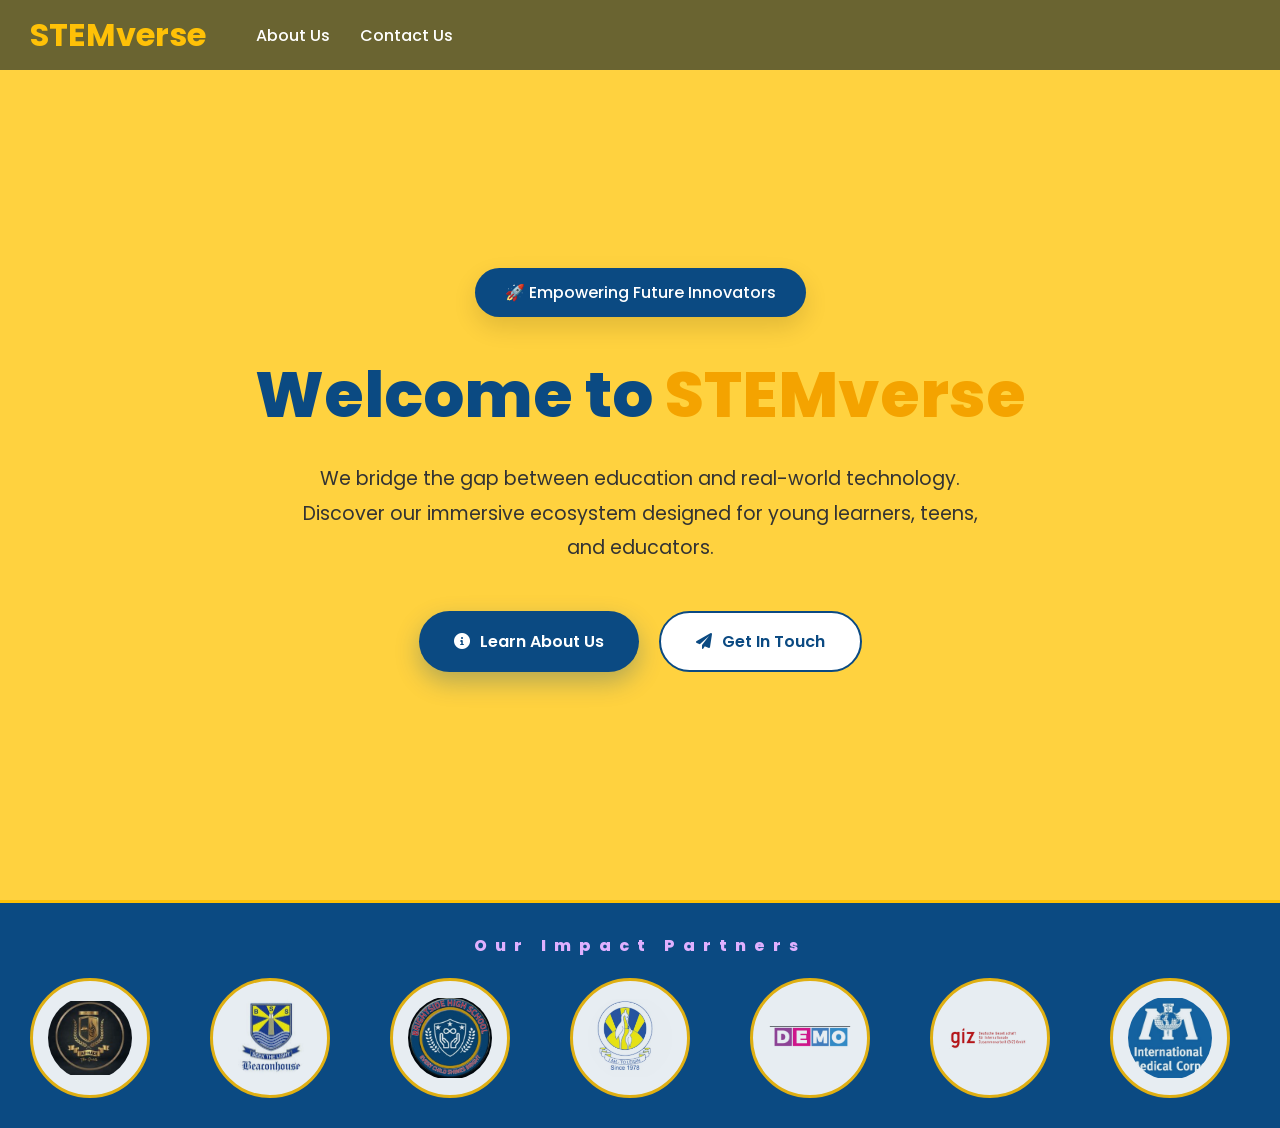
==== index.html @ 9ffaee5b "Initial commit: STEMverse static website Three-page marketing site (landing, about, contact) with fi" ====
<!DOCTYPE html>
<html lang="en">
<head>
    <!-- Google tag (gtag.js) -->
    <script async src="https://www.googletagmanager.com/gtag/js?id=G-2R2STJKQ87"></script>
    <script>
      window.dataLayer = window.dataLayer || [];
      function gtag(){dataLayer.push(arguments);}
      gtag('js', new Date());
      gtag('config', 'G-2R2STJKQ87');
    </script>
    <meta charset="UTF-8">
    <meta name="viewport" content="width=device-width, initial-scale=1.0">
    <title>Welcome to STEMverse</title>
    <link rel="stylesheet" href="index.css">
    <link rel="stylesheet" href="https://cdnjs.cloudflare.com/ajax/libs/font-awesome/6.0.0/css/all.min.css">
</head>
<body class="event-landing-body">

    <!-- Event Optimized Navigation -->
    <nav class="navbar">
        <div class="nav-left">
            <a href="index.html" class="logo">STEMverse</a>
            <div class="nav-links">
                <a href="home.html" class="nav-link">About Us</a>
                <a href="contactus.html" class="nav-link">Contact Us</a>
            </div>
        </div>
    </nav>

    <!-- Hero Showcase Section -->
    <main class="hero-container">
        <div class="hero-content">
            <div class="brand-badge">🚀 Empowering Future Innovators</div>
            <h1 class="hero-title">Welcome to <span class="highlight-text">STEMverse</span></h1>
            <p class="hero-subtitle">
                We bridge the gap between education and real-world technology. Discover our immersive ecosystem designed for young learners, teens, and educators.
            </p>
            
            <!-- Clear Event Action Hub -->
            <div class="cta-group">
                <a href="home.html" class="cta-btn primary-btn">
                    <i class="fa-solid fa-circle-info"></i> Learn About Us
                </a>
                <a href="contactus.html" class="cta-btn secondary-btn">
                    <i class="fa-solid fa-paper-plane"></i> Get In Touch
                </a>
            </div>
        </div>
    </main>

    <!-- Social Proof Partners Slider -->
    <footer class="partners-footer">
        <span class="footer-label">Our Impact Partners</span>
        <div class="logo-slider">
            <div class="logo-track">
                <img src="logos/alhadi.png" alt="Partner">
                <img src="logos/becaonhouse.png" alt="Partner">
                <img src="logos/brightside.png" alt="Partner">
                <img src="logos/city.png" alt="Partner">
                <img src="logos/demo.png" alt="Partner">
                <img src="logos/giz.png" alt="Partner">
                <img src="logos/internationalmedicalcorps.png" alt="Partner">
                <img src="logos/NICisb.png" alt="Partner">
                <img src="logos/niclogo.png" alt="Partner">
                <img src="logos/NUST.png" alt="Partner">
                <img src="logos/ontariotech.png" alt="Partner">
                <img src="logos/pakchina.png" alt="Partner">
            </div>
        </div>
    </footer>

    <script src="index.js"></script>
</body>
</html>
---- index.css ----
/* ==========================
   STEMverse Landing Page
========================== */

@import url('https://fonts.googleapis.com/css2?family=Poppins:wght@300;400;500;600;700;800&display=swap');

*{
    margin:0;
    padding:0;
    box-sizing:border-box;
}

html{
    scroll-behavior:smooth;
}

body{
    font-family:'Poppins',sans-serif;
    background:#FFD23F;
    color:#17324D;
    overflow-x:hidden;
}

/* ==========================
   NAVBAR
========================== */

.navbar{
  background-color: #003c71;
    display: flex;
    justify-content: space-between;
    align-items: center;
    padding: 0 30px;
    height: 70px;
    position: fixed;
    left: 0;
    width: 100%;
    top: 0;
    z-index: 1000;
}

.nav-left{
    display:flex;
    align-items:center;
    gap:50px;
}

.logo{
    text-decoration:none;
    color:#FFC107;
    font-size:2rem;
    font-weight:700;
}

.nav-links{
    display:flex;
    gap:30px;
}

.nav-link{
    text-decoration:none;
    color:white;
    font-weight:500;
    transition:.3s;
    position:relative;
}

.nav-link::after{
    content:"";
    position:absolute;
    width:0%;
    height:2px;
    background:#FFD23F;
    left:0;
    bottom:-6px;
    transition:.3s;
}

.nav-link:hover{
    color:#FFD23F;
}

.nav-link:hover::after{
    width:100%;
}

/* ==========================
   HERO
========================== */

.hero-container{
    min-height:100vh;
    display:flex;
    justify-content:center;
    align-items:center;
    text-align:center;
    padding:140px 8% 100px;
}

.hero-content{
    max-width:900px;
    animation:fadeUp 1s ease;
}

.brand-badge{
    display:inline-block;
    background:#0B4A82;
    color:white;
    padding:12px 30px;
    border-radius:40px;
    margin-bottom:30px;
    font-weight:500;
    box-shadow:0 10px 25px rgba(0,0,0,.12);
}

.hero-title{
    font-size:4rem;
    color:#0B4A82;
    margin-bottom:20px;
    font-weight:800;
}

.highlight-text{
    color:#F4A300;
}

.hero-subtitle{
    font-size:1.2rem;
    color:#333;
    line-height:1.8;
    max-width:700px;
    margin:0 auto 45px;
}

/* ==========================
   BUTTONS
========================== */

.cta-group{
    display:flex;
    justify-content:center;
    gap:20px;
    flex-wrap:wrap;
}

.cta-btn{
    text-decoration:none;
    padding:16px 35px;
    border-radius:50px;
    font-size:1rem;
    font-weight:600;
    display:flex;
    align-items:center;
    gap:10px;
    transition:.35s;
}

.primary-btn{
    background:#0B4A82;
    color:white;
    box-shadow:0 10px 25px rgba(11,74,130,.3);
}

.primary-btn:hover{
    transform:translateY(-5px);
    background:#083A65;
}

.secondary-btn{
    background:white;
    color:#0B4A82;
    border:2px solid #0B4A82;
}

.secondary-btn:hover{
    background:#0B4A82;
    color:white;
    transform:translateY(-5px);
}

/* ==========================
   FOOTER
========================== */
.partners-footer {
    background: #0B4A82; /* UPDATED: Deep Purple Background */
    padding: 30px 0;
    width: 100%;
    overflow: hidden; 
    border-top: 3px solid #FFC107; /* Updated to Gold to pop against the purple */
    text-align: center;
}

.footer-label {
    display: block;
    margin-bottom: 20px;
    font-weight: 800;
    letter-spacing: 8px;
    color: #E0B0FF; /* Updated to a concrete Mauve/Lavender hex so it is visible */
}

/* The window through which logos move */
.logo-slider {
    width: 100%;
    display: flex;
    overflow: hidden;
}

/* THE MOVING PART */
.logo-track {
    display: flex;
    width: calc(200px * 10); 
    animation: slideLogos 50s linear infinite;
}

.logo-slider:hover .logo-track,
.logo-slider:active .logo-track,
.logo-slider:focus .logo-track {
    animation-play-state: paused;
    cursor: pointer; 
}

.logo-track img {
    width: 120px;            
    height: 120px;           
    flex-shrink: 0;          
    aspect-ratio: 1 / 1;     

    object-fit: contain;     
    padding: 15px;           
    background-color: white; 
    
    border-radius: 50%;      
    border: 3px solid #f7BA06; 
    
    margin: 0 30px;
    opacity: 0.9;
    transition: transform 0.3s ease, border-color 0.3s ease;
}

.logo-track img:hover {
    transform: scale(1.1);
    border-color: #00FFFF; /* Replaced variable with standard Neon Cyan hex */
    opacity: 1;
}

/* THE MECHANISM */
@keyframes slideLogos {
    0% {
        transform: translateX(0);
    }
    100% {
        transform: translateX(calc(-200px * 5));
    }
}

/* ==========================
   ANIMATIONS
========================== */

@keyframes fadeUp{
    from{
        opacity:0;
        transform:translateY(40px);
    }
    to{
        opacity:1;
        transform:translateY(0);
    }
}

@keyframes scroll{
    from{
        transform:translateX(0);
    }
    to{
        transform:translateX(-50%);
    }
}
@media (max-width: 600px) {
    .navbar {
        /* Keep it stacked, but align everything to the left */
        height: auto;
        padding: 15px;
        flex-direction: column; /* Stacks logo on top of links */
        gap: 10px;
    }

    .nav-left {
        /* Aligns your logo and links to the start of the container */
        align-items: flex-start; 
        width: 100%;
    }

    .nav-links {
        /* Ensures links are also pushed to the left */
        justify-content: flex-start; 
        width: 100%;
    }
}
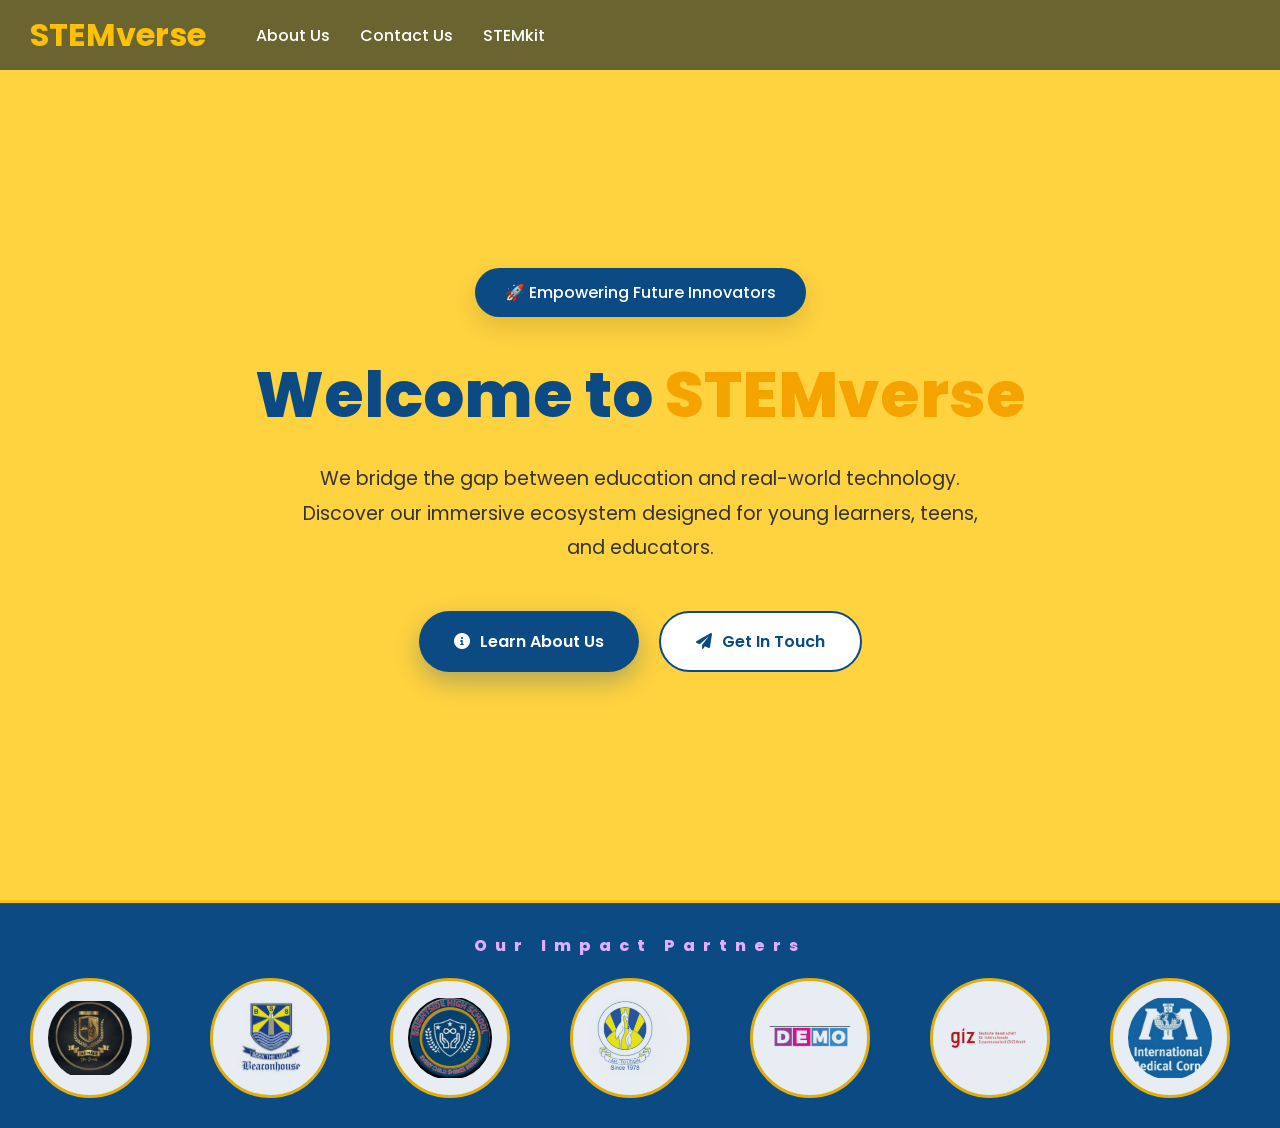
==== commit eae29cfa: "Add new webpage and update navigation" ====
--- a/index.html
+++ b/index.html
@@ -24,6 +24,7 @@
             <div class="nav-links">
                 <a href="home.html" class="nav-link">About Us</a>
                 <a href="contactus.html" class="nav-link">Contact Us</a>
+                <a href="junior-robotics.html" class="nav-link">STEMkit</a>
             </div>
         </div>
     </nav>
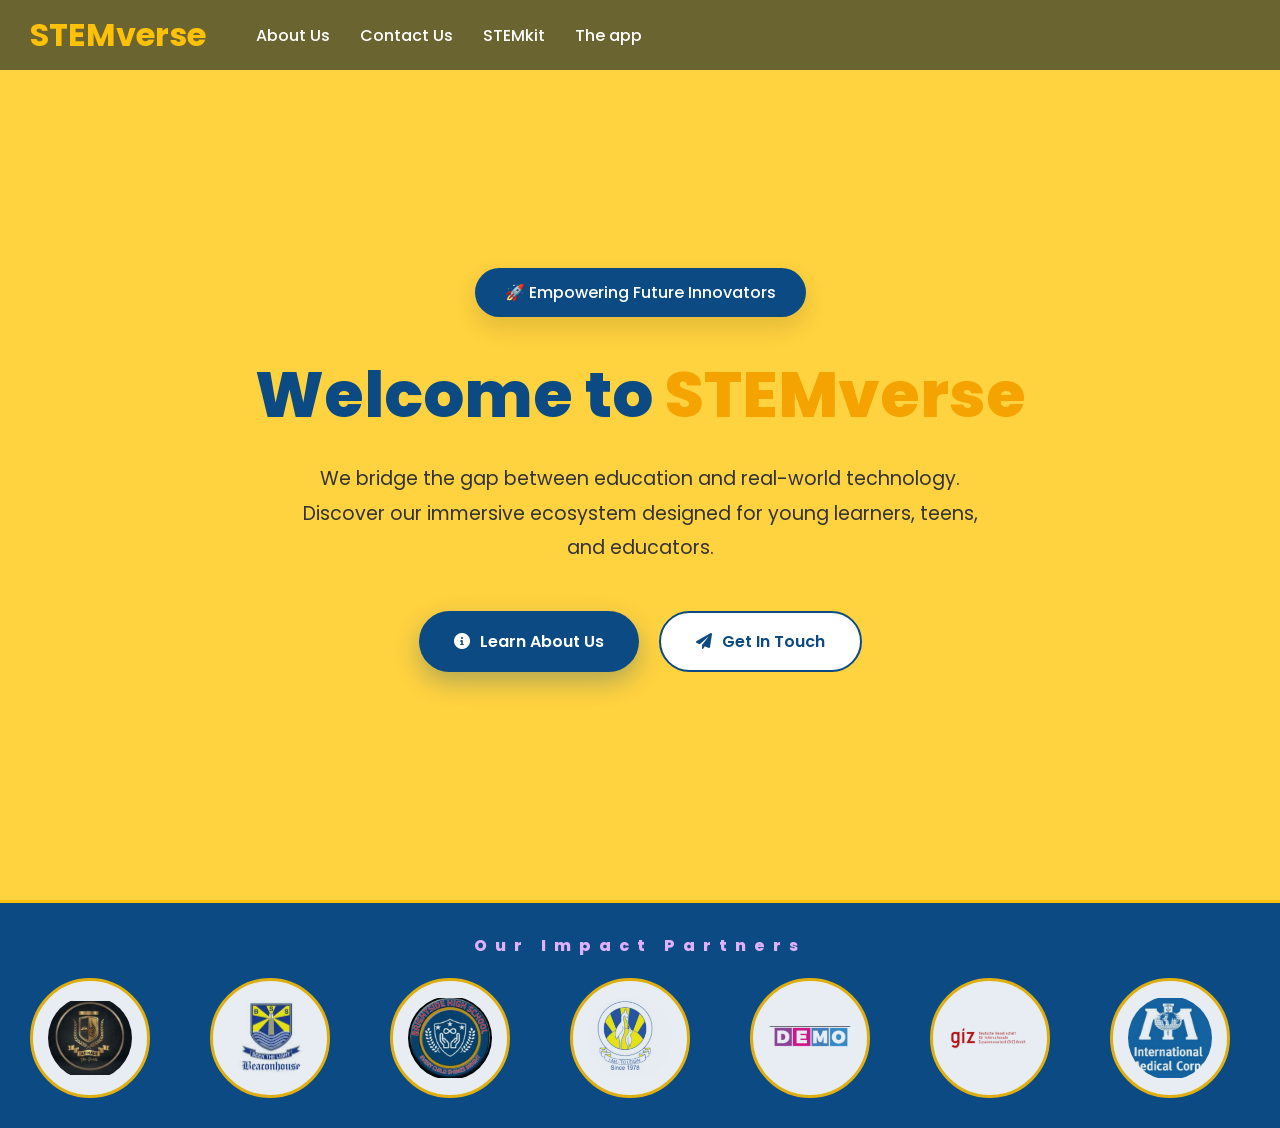
==== commit 2792f2f1: "Add navigation link to subdomain" ====
--- a/index.html
+++ b/index.html
@@ -25,6 +25,7 @@
                 <a href="home.html" class="nav-link">About Us</a>
                 <a href="contactus.html" class="nav-link">Contact Us</a>
                 <a href="junior-robotics.html" class="nav-link">STEMkit</a>
+                 <a href="https://learn.stemverseofficial.com/" class="nav-link">The app</a>
             </div>
         </div>
     </nav>
